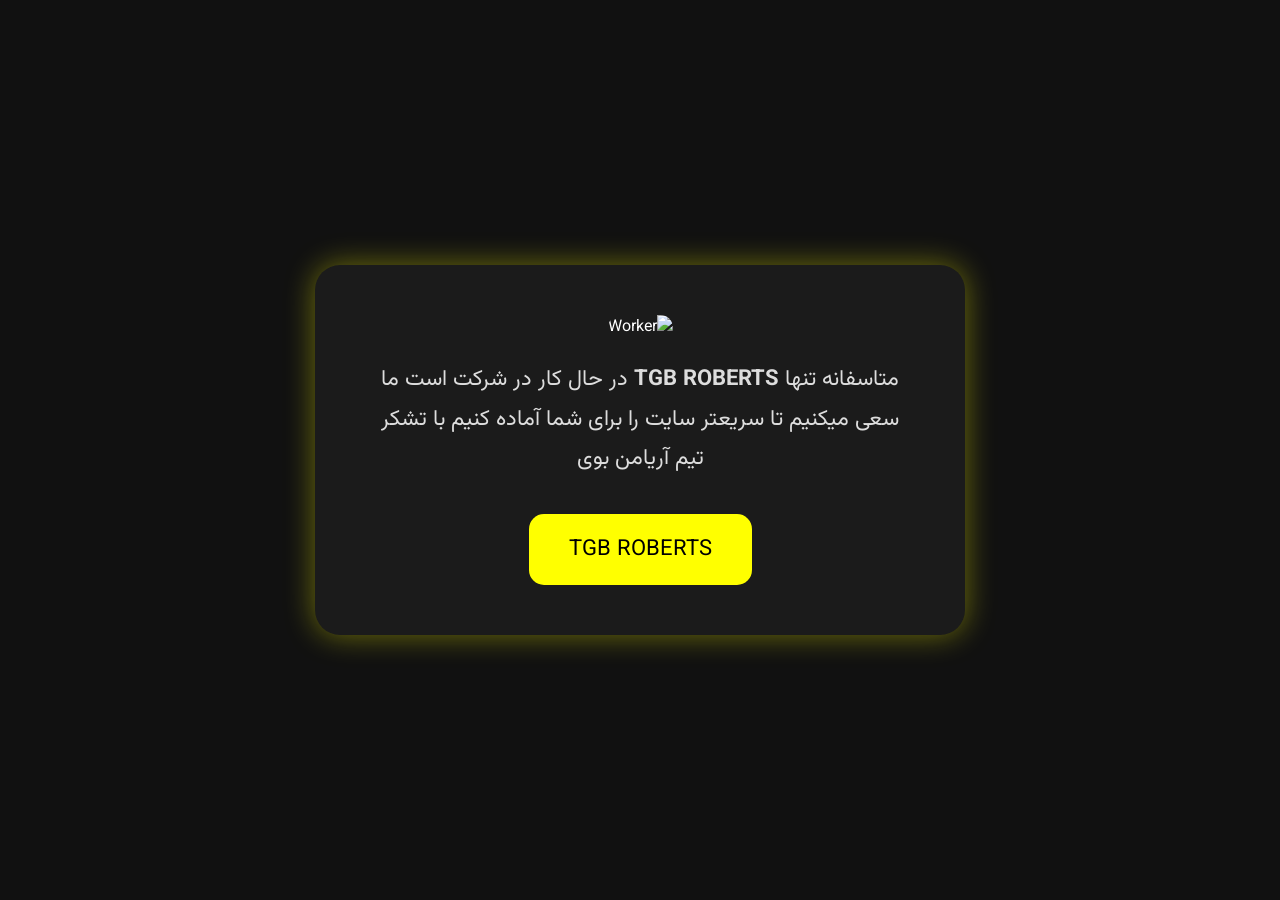
==== index.html @ 741354b1 "Add files via upload" ====
<!DOCTYPE html>
<html lang="fa" dir="rtl">
<head>
<meta charset="UTF-8">
<meta name="viewport" content="width=device-width, initial-scale=1.0">
<title>TGB ROBERTS</title>

<link href="https://fonts.googleapis.com/css2?family=Vazirmatn:wght@400&display=swap" rel="stylesheet">

<style>
    body {
        margin: 0;
        padding: 0;
        background: #111;
        color: white;
        font-family: 'Vazirmatn', sans-serif;
        display: flex;
        justify-content: center;
        align-items: center;
        height: 100vh;
    }

    .box {
        text-align: center;
        background: #1b1b1b;
        padding: 50px;
        border-radius: 25px;
        box-shadow: 0 0 30px rgba(255, 255, 0, 0.4);
        width: 550px;
    }

    .worker {
        width: 220px;
        border-radius: 20px;
    }

    .text {
        margin-top: 20px;
        font-size: 22px;
        color: #ddd;
        line-height: 1.8;
        font-weight: 400;
    }

    .btn {
        margin-top: 35px;
        display: inline-block;
        background: yellow;
        color: black;
        padding: 18px 40px;
        text-decoration: none;
        font-weight: 400;
        font-size: 22px;
        border-radius: 15px;
        font-family: 'Vazirmatn', sans-serif;
        transition: 0.3s;
    }

    .btn:hover {
        background: gold;
        transform: scale(1.08);
    }
</style>
</head>
<body>

<div class="box">
    <img src="worker.png" alt="Worker" class="worker">
    <div class="text">
        متاسفانه تنها <b>TGB ROBERTS</b> در حال کار در شرکت است
        ما سعی میکنیم تا سریعتر سایت را برای شما آماده کنیم

        با تشکر
        تیم آریامن بوی
    </div>

    <a href="https://ariamanboy.ir/TGBROBERTS" class="btn">
        TGB ROBERTS
    </a>
</div>

</body>
</html>
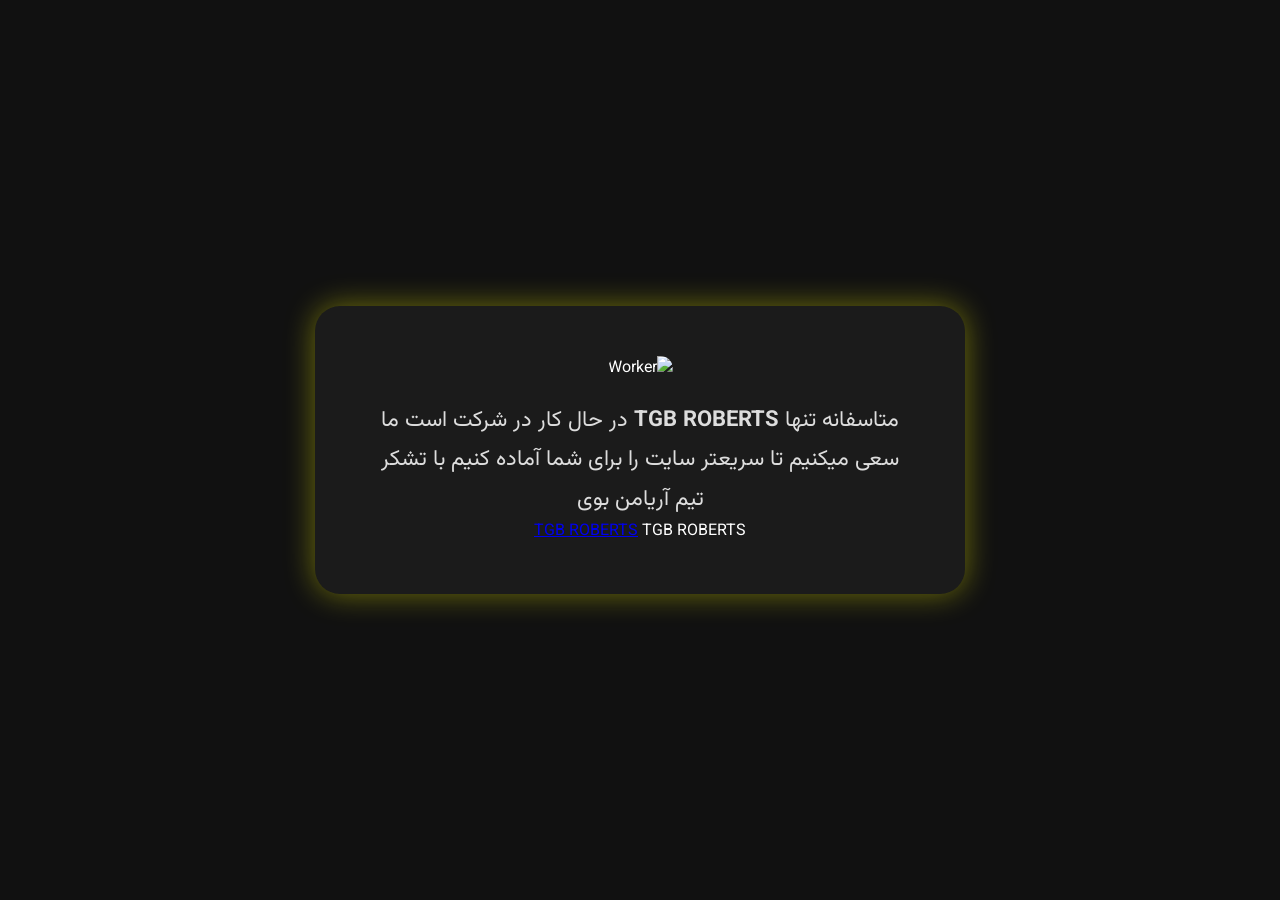
==== commit b8f477f2: "index.html" ====
--- a/index.html
+++ b/index.html
@@ -74,10 +74,10 @@
         تیم آریامن بوی
     </div>
 
-    <a href="https://ariamanboy.ir/TGBROBERTS" class="btn">
+    <a href="TGB ROBERTS.html">TGB ROBERTS</a>
         TGB ROBERTS
     </a>
 </div>
 
 </body>
-</html>+</html>
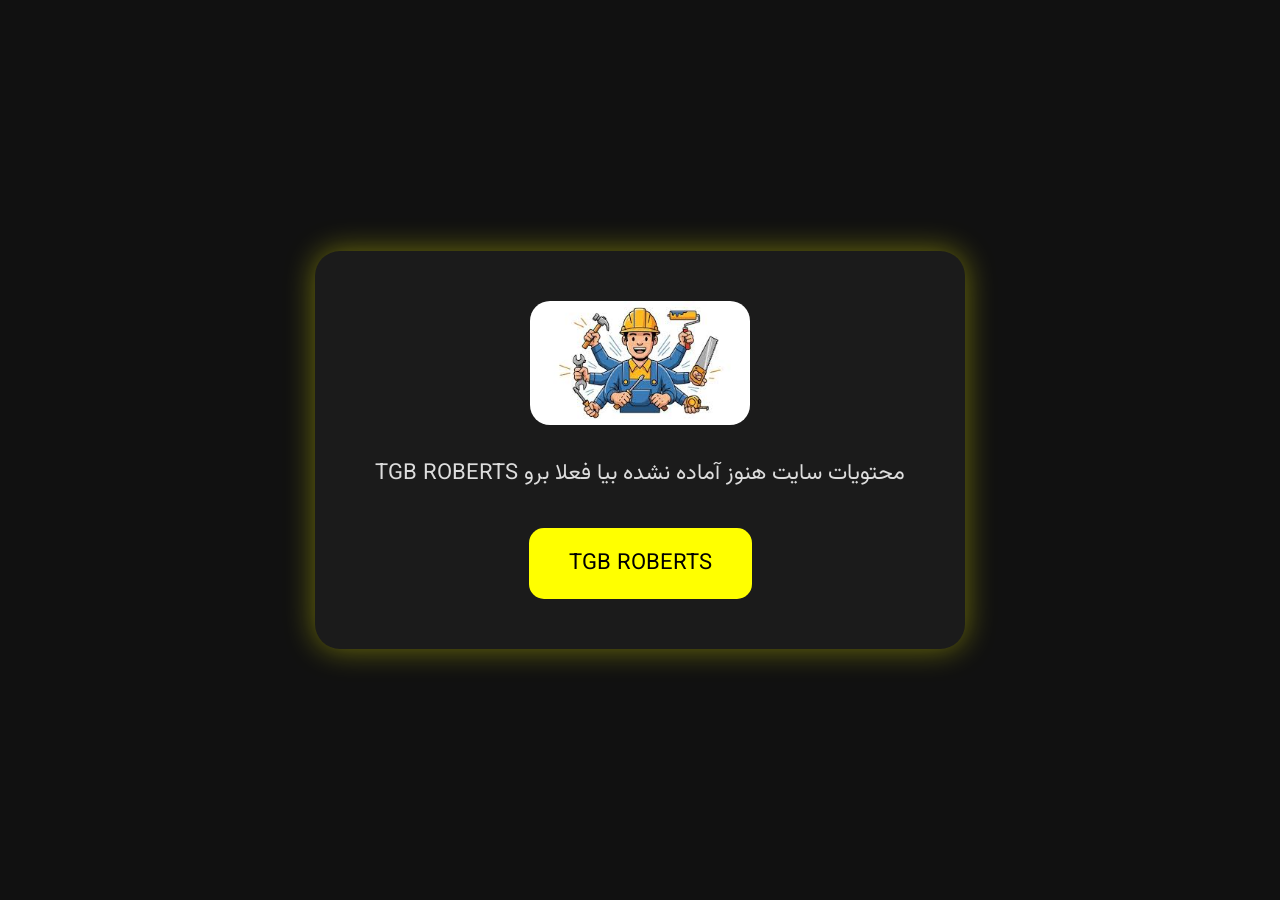
==== commit 4bada710: "index.html" ====
--- a/index.html
+++ b/index.html
@@ -67,14 +67,11 @@
 <div class="box">
     <img src="worker.png" alt="Worker" class="worker">
     <div class="text">
-        متاسفانه تنها <b>TGB ROBERTS</b> در حال کار در شرکت است
-        ما سعی میکنیم تا سریعتر سایت را برای شما آماده کنیم
-
-        با تشکر
-        تیم آریامن بوی
+        محتویات سایت هنوز آماده نشده
+        بیا فعلا برو TGB ROBERTS
     </div>
 
-    <a href="TGB ROBERTS.html">TGB ROBERTS</a>
+    <a href="https://ariamansardmohkam-hub.github.io/ariamanboy/TGBROBERTS" class="btn">
         TGB ROBERTS
     </a>
 </div>
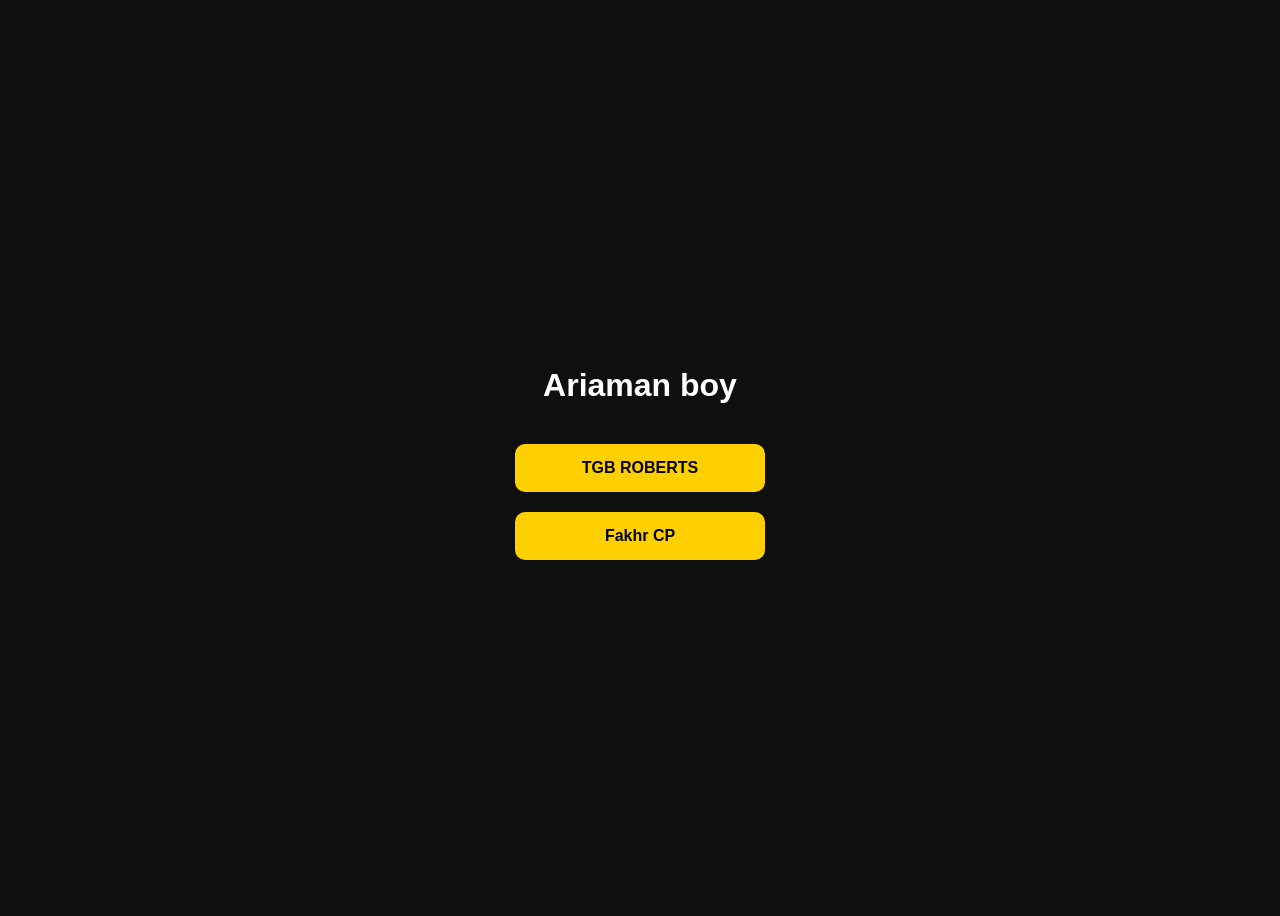
==== commit 21e10283: "index.html" ====
--- a/index.html
+++ b/index.html
@@ -1,80 +1,52 @@
 <!DOCTYPE html>
-<html lang="fa" dir="rtl">
+<html lang="fa">
 <head>
-<meta charset="UTF-8">
-<meta name="viewport" content="width=device-width, initial-scale=1.0">
-<title>TGB ROBERTS</title>
+    <meta charset="UTF-8">
+    <title>Ariaman boy</title>
 
-<link href="https://fonts.googleapis.com/css2?family=Vazirmatn:wght@400&display=swap" rel="stylesheet">
+    <style>
+        body {
+            background: #0f0f0f;
+            font-family: sans-serif;
+            display: flex;
+            justify-content: center;
+            align-items: center;
+            height: 100vh;
+            flex-direction: column;
+        }
 
-<style>
-    body {
-        margin: 0;
-        padding: 0;
-        background: #111;
-        color: white;
-        font-family: 'Vazirmatn', sans-serif;
-        display: flex;
-        justify-content: center;
-        align-items: center;
-        height: 100vh;
-    }
+        h1 {
+            color: white;
+            margin-bottom: 30px;
+        }
 
-    .box {
-        text-align: center;
-        background: #1b1b1b;
-        padding: 50px;
-        border-radius: 25px;
-        box-shadow: 0 0 30px rgba(255, 255, 0, 0.4);
-        width: 550px;
-    }
+        .btn {
+            display: block;
+            width: 220px;
+            padding: 15px;
+            margin: 10px;
+            text-align: center;
+            background: #ffd000;
+            color: black;
+            text-decoration: none;
+            font-weight: bold;
+            border-radius: 10px;
+            transition: 0.2s;
+        }
 
-    .worker {
-        width: 220px;
-        border-radius: 20px;
-    }
+        .btn:hover {
+            background: #ffb800;
+            transform: scale(1.05);
+        }
+    </style>
+</head>
 
-    .text {
-        margin-top: 20px;
-        font-size: 22px;
-        color: #ddd;
-        line-height: 1.8;
-        font-weight: 400;
-    }
-
-    .btn {
-        margin-top: 35px;
-        display: inline-block;
-        background: yellow;
-        color: black;
-        padding: 18px 40px;
-        text-decoration: none;
-        font-weight: 400;
-        font-size: 22px;
-        border-radius: 15px;
-        font-family: 'Vazirmatn', sans-serif;
-        transition: 0.3s;
-    }
-
-    .btn:hover {
-        background: gold;
-        transform: scale(1.08);
-    }
-</style>
-</head>
 <body>
 
-<div class="box">
-    <img src="worker.png" alt="Worker" class="worker">
-    <div class="text">
-        محتویات سایت هنوز آماده نشده
-        بیا فعلا برو TGB ROBERTS
-    </div>
+    <h1>Ariaman boy</h1>
 
-    <a href="https://ariamansardmohkam-hub.github.io/ariamanboy/TGBROBERTS" class="btn">
-        TGB ROBERTS
-    </a>
-</div>
+    <a class="btn" href="TGBROBERTS.html">TGB ROBERTS</a>
+    <a class="btn" href="Fakhrcp.html">Fakhr CP</a>
 
 </body>
 </html>
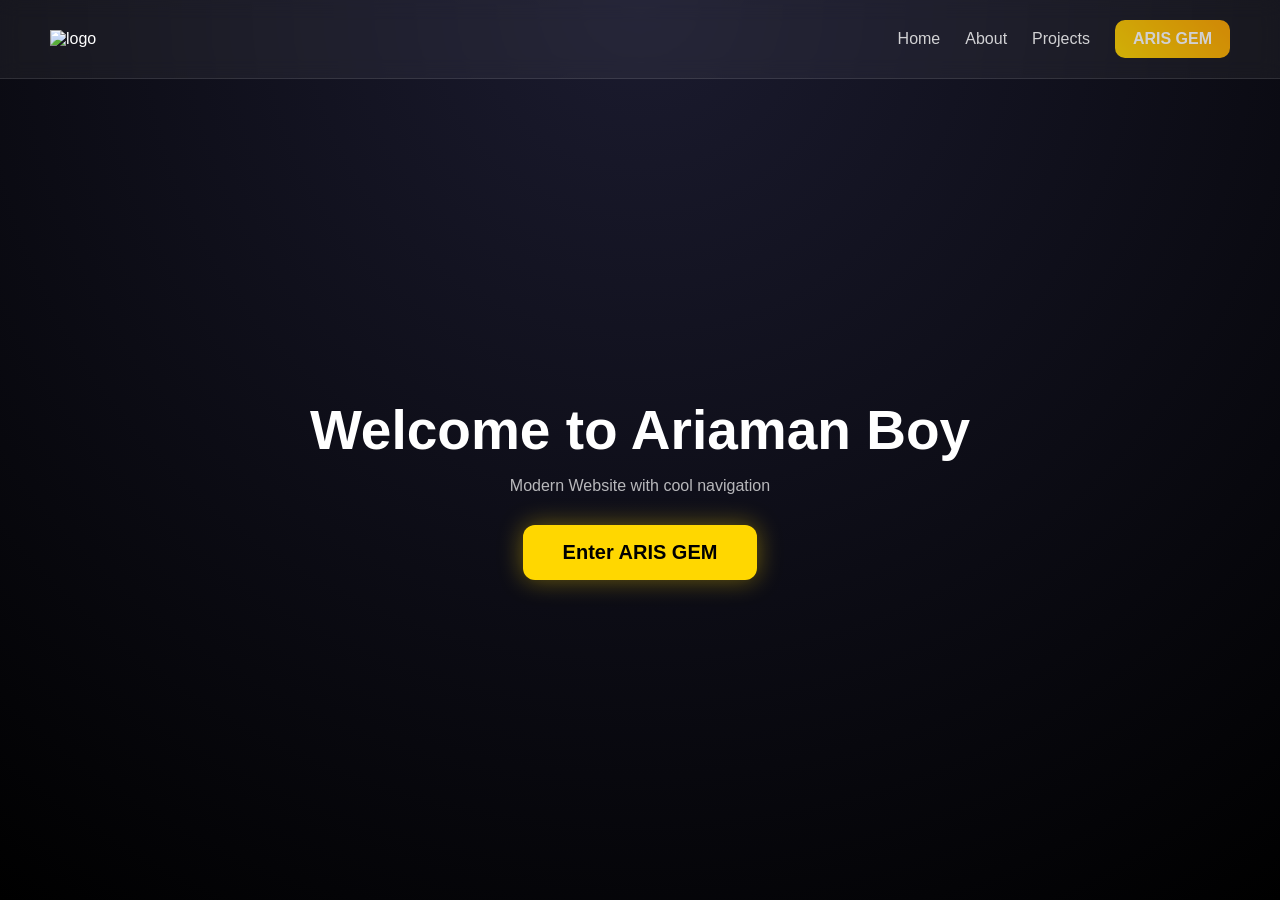
==== commit 2ba62c8a: "Update index.html" ====
--- a/index.html
+++ b/index.html
@@ -1,52 +1,123 @@
 <!DOCTYPE html>
 <html lang="fa">
 <head>
-    <meta charset="UTF-8">
-    <title>Ariaman boy</title>
+  <meta charset="UTF-8">
+  <title>Ariaman Boy</title>
 
-    <style>
-        body {
-            background: #0f0f0f;
-            font-family: sans-serif;
-            display: flex;
-            justify-content: center;
-            align-items: center;
-            height: 100vh;
-            flex-direction: column;
-        }
+  <!-- FAVICON -->
+  <link rel="icon" type="image/png" href="Ariamanboy-logo.png">
 
-        h1 {
-            color: white;
-            margin-bottom: 30px;
-        }
+  <style>
+    * {
+      margin: 0;
+      padding: 0;
+      box-sizing: border-box;
+      font-family: sans-serif;
+    }
 
-        .btn {
-            display: block;
-            width: 220px;
-            padding: 15px;
-            margin: 10px;
-            text-align: center;
-            background: #ffd000;
-            color: black;
-            text-decoration: none;
-            font-weight: bold;
-            border-radius: 10px;
-            transition: 0.2s;
-        }
+    body {
+      background: radial-gradient(circle at top, #1b1b2f, #000);
+      color: white;
+      min-height: 100vh;
+    }
 
-        .btn:hover {
-            background: #ffb800;
-            transform: scale(1.05);
-        }
-    </style>
+    .navbar {
+      display: flex;
+      justify-content: space-between;
+      align-items: center;
+      padding: 20px 50px;
+      background: rgba(255,255,255,0.05);
+      backdrop-filter: blur(10px);
+      position: sticky;
+      top: 0;
+      border-bottom: 1px solid rgba(255,255,255,0.1);
+    }
+
+    .logo img {
+      height: 45px;
+    }
+
+    .menu {
+      display: flex;
+      gap: 25px;
+      align-items: center;
+    }
+
+    .menu a {
+      text-decoration: none;
+      color: white;
+      opacity: 0.8;
+      transition: 0.3s;
+    }
+
+    .menu a:hover {
+      opacity: 1;
+      color: gold;
+    }
+
+    .btn {
+      padding: 10px 18px;
+      background: linear-gradient(45deg, gold, orange);
+      color: black;
+      border-radius: 10px;
+      font-weight: bold;
+      text-decoration: none;
+    }
+
+    .hero {
+      height: calc(100vh - 80px);
+      display: flex;
+      justify-content: center;
+      align-items: center;
+      flex-direction: column;
+      text-align: center;
+    }
+
+    .hero h1 {
+      font-size: 55px;
+      margin-bottom: 15px;
+    }
+
+    .hero p {
+      opacity: 0.7;
+      margin-bottom: 30px;
+    }
+
+    .big-btn {
+      padding: 16px 40px;
+      background: gold;
+      color: black;
+      font-size: 20px;
+      font-weight: bold;
+      border-radius: 12px;
+      text-decoration: none;
+      box-shadow: 0 0 25px rgba(255,215,0,0.4);
+    }
+  </style>
 </head>
 
 <body>
 
-    <h1>Ariaman boy</h1>
+  <div class="navbar">
 
-    <a class="btn" href="TGBROBERTS.html">TGB ROBERTS</a>
-    <a class="btn" href="Fakhrcp.html">Fakhr CP</a>
+    <div class="logo">
+      <img src="Ariamanboy-logo.png" alt="logo">
+    </div>
+
+    <div class="menu">
+      <a href="#">Home</a>
+      <a href="about.html">About</a>
+      <a href="#">Projects</a>
+      <a class="btn" href="cp.html">ARIS GEM</a>
+    </div>
+
+  </div>
+
+  <div class="hero">
+    <h1>Welcome to Ariaman Boy</h1>
+    <p>Modern Website with cool navigation</p>
+    <a class="big-btn" href="cp.html">Enter ARIS GEM</a>
+  </div>
 
 </body>
 </html>
